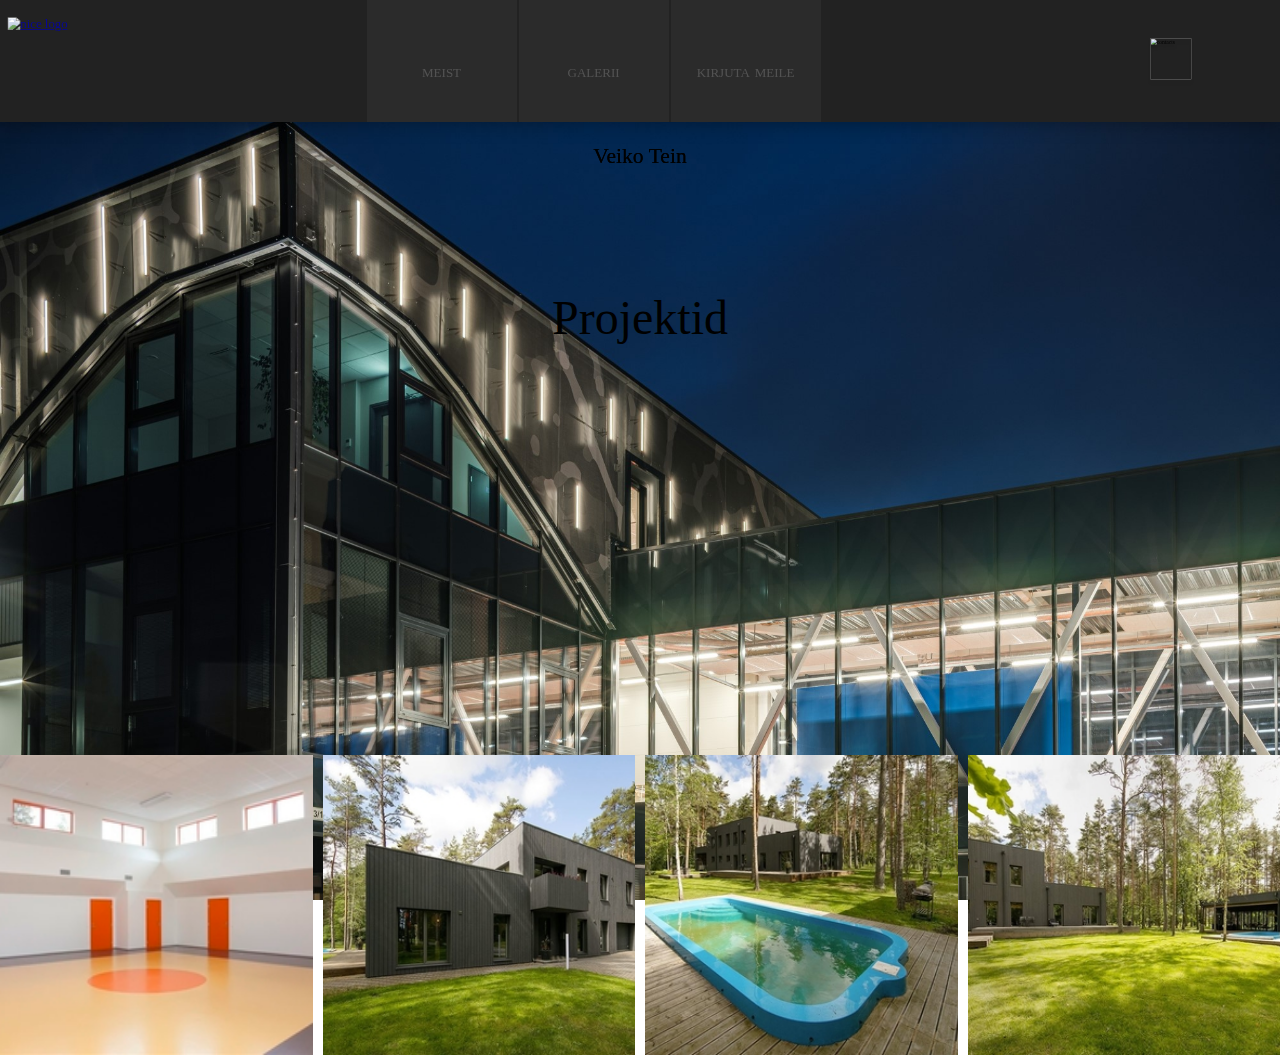
==== gale.html @ d969bd36 "VAHELEHED" ====
<!DOCTYPE html>
<html>

<ul class=navi>
    <div class=top-bar>

        <div class=top-bar-logo>
            <li><a href="MainPage.html"><img
                        src="https://upload.wikimedia.org/wikipedia/commons/b/be/Lineage_OS_Logo.png" alt="nice logo"
                        width="200" height="100"></a></li>
        </div>

        <div class=top-bar-navigation>
            <li><a href="#meist">meist</a></li>
            <li><a href="#index-gallery">galerii</a></li>
            <li><a href="kontakt.html">kirjuta meile</a></li>
        </div>

        <div class=phone>
            <img src="https://cdn2.iconfinder.com/data/icons/font-awesome/1792/phone-512.png" width="118" height="118"
                title="contacts">
        </div>
    </div>
</ul>

<body>

    <head>
        <meta charset="UTF-8">
        <title>COMPACT/Galerii</title>
    </head>

    <link rel="stylesheet" href="./style.css">

    
    <div id="index-gallery" class="back-pad">
    <p>Veiko Tein</p> 
    <h2>Projektid</h2>   
    <div class="gallery-img img1">
        <div><a href="#">Tallinna Ehituskool</a></div>
    </div>
    <div class="gallery-img img2">
        <div><a href="#">Mingi kool</a></div>
    </div>
    <div class="gallery-img img3">
        <div><a href="#">Maja 1</a></div>
    </div>
    <div class="gallery-img img4">
        <div><a href="#">Maja 2</a></div>
    </div>
    <div class="gallery-img img5">
        <div><a href="#">Võimla</a></div>
    </div>
    <div class="gallery-img img6">
        <div><a href="#">Maja 3</a></div>
    </div>
    <div class="gallery-img img7">
        <div><a href="#">Bassein</a></div>
    </div>
    <div class="gallery-img img8">
        <div><a href="#">Saunamaja</a></div>
    </div>
</div>
<script src="js/gallery.js"></script>
   
</body>

</html>
---- style.css ----
@font-face {
    font-family: "Open Sans";
    src: url(fonts/OpenSans-Light.ttf);
    font-weight: 100;
}
@font-face {
    font-family: "Open Sans";
    src: url(fonts/OpenSans-Regular.ttf);
    font-weight: 200;
}

html {
    scroll-behavior: smooth;
    scroll-padding-top: 160px;
}

ul.navi {
    list-style-type: none;
    margin: 0px;
    padding: 0px;
    background-color: rgb(34, 34, 34);
    filter: drop-shadow(0px 0px 10px #00000065);
    position: sticky;
    top: 0;
    z-index: 1;
}

.top-bar{
    display: flex;
    flex-direction: row;
    flex-flow: row;
    margin-right: 50px;
    justify-content: space-between;
}

div.top-bar-logo {
    transform: scale(0.8);
    padding-top: 8px;
    height: 100px;
    margin-bottom: -10px;
    filter: grayscale(0.4);
}

div.top-bar-logo:hover{
    filter: brightness(1.2);
}


div.top-bar-navigation {
    display: flex;
    flex-direction: row;
    flex-flow: row;
    align-self: flex-start;
}

div.top-bar-navigation li a {
    font-family: "Open Sans";
    font-variant: small-caps;
    font-size: 120%;
    font-weight: 200;
    text-align: center;
    display: inline-block;
    padding-top: 60px; padding-bottom: 40px;
    margin-left: 2px;
    margin-bottom: -5px;
    width: 150px;
    background-color: rgb(58, 58, 58);
    color: rgb(155, 155, 155);
    text-decoration: none;
    transition: 0.08s;
    opacity: 40%;
}

div.top-bar-navigation li a:hover {
    transform: scale(1.06);
    background-color: rgba(29, 29, 29, 0.377);
    color: rgb(224, 95, 48);
    opacity: 100%;
}

div.phone img {
    display: inline-block;
    margin-left: 2px;
    padding-left: -10px; padding-right: -10px;
    margin-bottom: -10px;
    transition: 0.1s;
    transform: scale(0.35);
    filter: drop-shadow(0px 10px 5px #0000002a);
}

div.phone img:hover {
    transform: scale(0.3);
    filter: none;
}

h1 {
    padding: 50px;
    text-align: center;
    font-family: "Open Sans";
    font-weight: 100;
    font-size: 300%;
}
h2 {
    padding: 50px;
    text-align: center;
    font-family: "Open Sans";
    font-weight: 100;
    font-size: 300%;
}

p {
    text-align: center;
    font-family: "Open Sans";
    font-weight: 100;
    font-size: 135%;
    filter: drop-shadow(0px 0px 0.5px #000000);
}

#tere {
    backdrop-filter: brightness(60%) grayscale(50%);
}

section.top-pad {
    padding-top: 100px; padding-bottom: 300px;
    padding-left: -10px; padding-right: -10px;
    background-color: rgba(192, 206, 218, 0.8);
}

section.back-pad {
    color: white;
    padding-top: 100px; padding-bottom: 300px;
    backdrop-filter: brightness(25%);
}

body {
    background-attachment: fixed;
    background-size: cover;
    background-image: url(media/img/spordihoone.jpg);
    background-repeat: repeat;
    margin: 0;
    padding: 0;
}
  
  /* Style inputs */
  input[type=text], select, textarea {
    width: 100%;
    padding: 12px;
    border: 1px solid #ccc;
    margin-top: 6px;
    margin-bottom: 16px;
    resize: vertical;
  }
  
  input[type=submit] {
    background-color: #4CAF50;
    color: white;
    padding: 12px 20px;
    border: none;
    cursor: pointer;
  }
  
  input[type=submit]:hover {
    background-color: #45a049;
  }
  
  /* Style the container/contact section */
  .mail-container {
    border-radius: 5px;
    background-color: #f2f2f2ef;
    padding: 10px;
  }
  
  /* Create two columns that float next to eachother */
  .column {
    float: left;
    width: 50%;
    margin-top: 6px;
    padding: 20px;
  }
  
  /* Clear floats after the columns */
  .row:after {
    content: "";
    display: table;
    clear: both;
  }
  
  /* Responsive layout - when the screen is less than 600px wide, make the two columns stack on top of each other instead of next to each other */
  @media screen and (max-width: 1000px) {
    .column, input[type=submit] {
      width: 100%;
      margin-top: 0;
    }
  }
#index-gallery{
    display: grid;
    grid-template-columns: 1fr 1fr 1fr 1fr;
    grid-template-rows: auto;
    grid-gap: 10px; 
    grid-template-areas: 
    "gallery-p gallery-p gallery-p gallery-p"
    "gallery-h2 gallery-h2 gallery-h2 gallery-h2"
    "img1 img2 img3 img4"
    "img5 img6 img7 img8";

}


#index-gallery .gallery-img {
    width: 100%;
    height: 300px;
    background-repeat: no-repeat;
    background-size: cover;
    background-position: center;
    cursor: pointer;

}
/*images */
#index-gallery p {
    grid-area: gallery-p;
}#index-gallery h2{
    grid-area: gallery-h2;
}

#index-gallery .img1 {
    grid-area: img1;
    background-image: url("/img/thumbs/img1.jpg"); 
}
#index-gallery .img2 {
    grid-area: img2;
    background-image: url("/img/thumbs/img2.jpg"); 
}
#index-gallery .img3 {
    grid-area: img3;
    background-image: url("/img/thumbs/img3.jpg"); 

}#index-gallery .img4 {
    grid-area: img4;
    background-image: url("/img/thumbs/img4.jpg"); 
}
#index-gallery .img5 {
    grid-area: img5;
    background-image: url("/img/thumbs/img5.jpg"); 
}
#index-gallery .img6 {
    grid-area: img6;
    background-image: url("/img/thumbs/img6.jpg"); 
}
#index-gallery .img7 {
    grid-area: img7;
    background-image: url("/img/thumbs/img7.jpg"); 
}
#index-gallery .img8 {
    grid-area: img8;
    background-image: url("/img/thumbs/img8.jpg"); 
} 

/*Gallery image titles */
.gallery-img div {
    width: 100%;
    height: 100%;
    background-color: #000000;
    opacity: 0;
    display: flex;
    justify-content: center;
    align-items: center;


}
.gallery-img a {
    font-family:Arial, Helvetica, sans-serif ;
    font-size: 18px;
    color: white;
    text-decoration: none;
    text-transform: uppercase;

}
.gallery-img div:hover {
    opacity: 0.7;
    transition: all ease-in-out 100ms;
    
}
/*Popup window image*/

.img-window  {
    width:100vw;
    height: 100vh;
    background-color:rgba(0, 0, 0, 0.7);
    position: fixed;
    top: 0;
    left: 0;
    cursor: pointer;
    display: flex;
    justify-content: center;
    align-items: center;
    z-index: 100;

}
.img-window img {
    max-width: 80vw;
    max-height: 80vwh
}
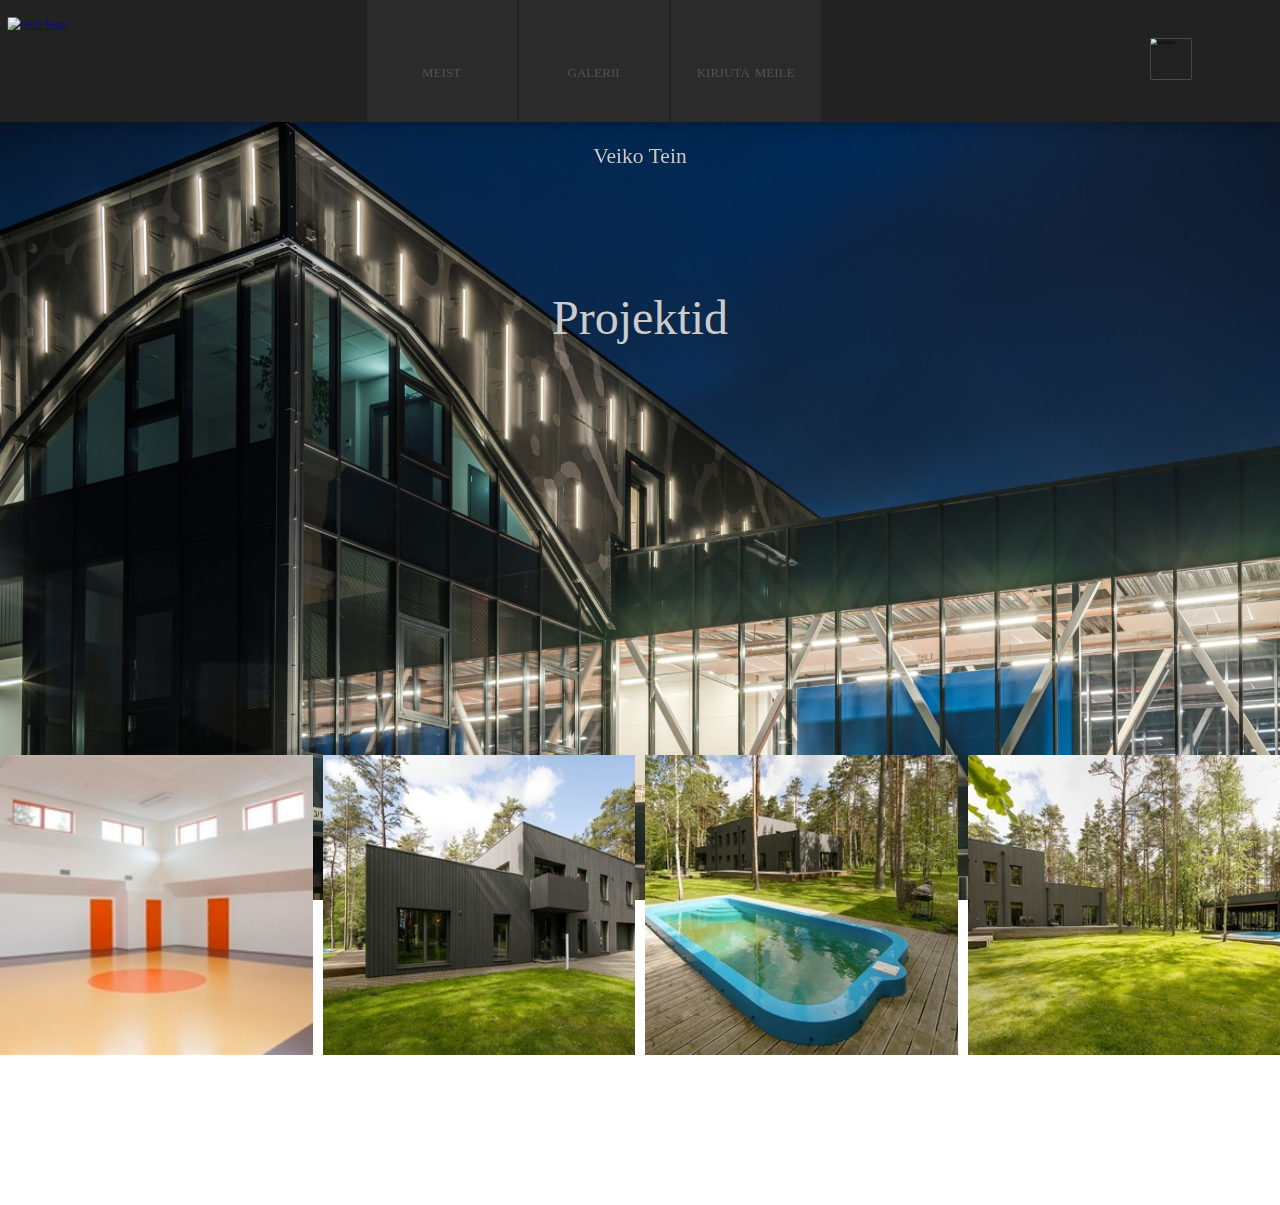
==== commit daddf687: "Vaheleheparandused" ====
--- a/gale.html
+++ b/gale.html
@@ -32,37 +32,37 @@
 
     <link rel="stylesheet" href="./style.css">
 
-    
+
     <div id="index-gallery" class="back-pad">
-    <p>Veiko Tein</p> 
-    <h2>Projektid</h2>   
-    <div class="gallery-img img1">
-        <div><a href="#">Tallinna Ehituskool</a></div>
+        <p>Veiko Tein</p>
+        <h2>Projektid</h2>
+        <div class="gallery-img img1">
+            <div><a href="#">Tallinna Ehituskool</a></div>
+        </div>
+        <div class="gallery-img img2">
+            <div><a href="#">Mingi kool</a></div>
+        </div>
+        <div class="gallery-img img3">
+            <div><a href="#">Maja 1</a></div>
+        </div>
+        <div class="gallery-img img4">
+            <div><a href="#">Maja 2</a></div>
+        </div>
+        <div class="gallery-img img5">
+            <div><a href="#">Võimla</a></div>
+        </div>
+        <div class="gallery-img img6">
+            <div><a href="#">Maja 3</a></div>
+        </div>
+        <div class="gallery-img img7">
+            <div><a href="#">Bassein</a></div>
+        </div>
+        <div class="gallery-img img8">
+            <div><a href="#">Saunamaja</a></div>
+        </div>
     </div>
-    <div class="gallery-img img2">
-        <div><a href="#">Mingi kool</a></div>
-    </div>
-    <div class="gallery-img img3">
-        <div><a href="#">Maja 1</a></div>
-    </div>
-    <div class="gallery-img img4">
-        <div><a href="#">Maja 2</a></div>
-    </div>
-    <div class="gallery-img img5">
-        <div><a href="#">Võimla</a></div>
-    </div>
-    <div class="gallery-img img6">
-        <div><a href="#">Maja 3</a></div>
-    </div>
-    <div class="gallery-img img7">
-        <div><a href="#">Bassein</a></div>
-    </div>
-    <div class="gallery-img img8">
-        <div><a href="#">Saunamaja</a></div>
-    </div>
-</div>
-<script src="js/gallery.js"></script>
-   
+    <script src="js/gallery.js"></script>
+
 </body>
 
 </html>--- a/style.css
+++ b/style.css
@@ -109,6 +109,7 @@
     font-size: 300%;
 }
 
+
 p {
     text-align: center;
     font-family: "Open Sans";
@@ -164,14 +165,15 @@
     background-color: #45a049;
   }
   
-  /* Style the container/contact section */
+  /* kontakti style osa */
   .mail-container {
     border-radius: 5px;
     background-color: #f2f2f2ef;
     padding: 10px;
-  }
-  
-  /* Create two columns that float next to eachother */
+    padding-bottom: 100px;
+  }
+  
+  /* kaks rida mis hõljuvad teineteise kõrval */
   .column {
     float: left;
     width: 50%;
@@ -203,6 +205,8 @@
     "gallery-h2 gallery-h2 gallery-h2 gallery-h2"
     "img1 img2 img3 img4"
     "img5 img6 img7 img8";
+    padding-bottom: 150px;
+    color: #ccc;
 
 }
 
@@ -225,35 +229,35 @@
 
 #index-gallery .img1 {
     grid-area: img1;
-    background-image: url("/img/thumbs/img1.jpg"); 
+    background-image: url("media/img/thumbs/img1.jpg"); 
 }
 #index-gallery .img2 {
     grid-area: img2;
-    background-image: url("/img/thumbs/img2.jpg"); 
+    background-image: url("media/img/thumbs/img2.jpg"); 
 }
 #index-gallery .img3 {
     grid-area: img3;
-    background-image: url("/img/thumbs/img3.jpg"); 
+    background-image: url("media/img/thumbs/img3.jpg"); 
 
 }#index-gallery .img4 {
     grid-area: img4;
-    background-image: url("/img/thumbs/img4.jpg"); 
+    background-image: url("media/img/thumbs/img4.jpg"); 
 }
 #index-gallery .img5 {
     grid-area: img5;
-    background-image: url("/img/thumbs/img5.jpg"); 
+    background-image: url("media/img/thumbs/img5.jpg"); 
 }
 #index-gallery .img6 {
     grid-area: img6;
-    background-image: url("/img/thumbs/img6.jpg"); 
+    background-image: url("media/img/thumbs/img6.jpg"); 
 }
 #index-gallery .img7 {
     grid-area: img7;
-    background-image: url("/img/thumbs/img7.jpg"); 
+    background-image: url("media/img/thumbs/img7.jpg"); 
 }
 #index-gallery .img8 {
     grid-area: img8;
-    background-image: url("/img/thumbs/img8.jpg"); 
+    background-image: url("media/img/thumbs/img8.jpg"); 
 } 
 
 /*Gallery image titles */
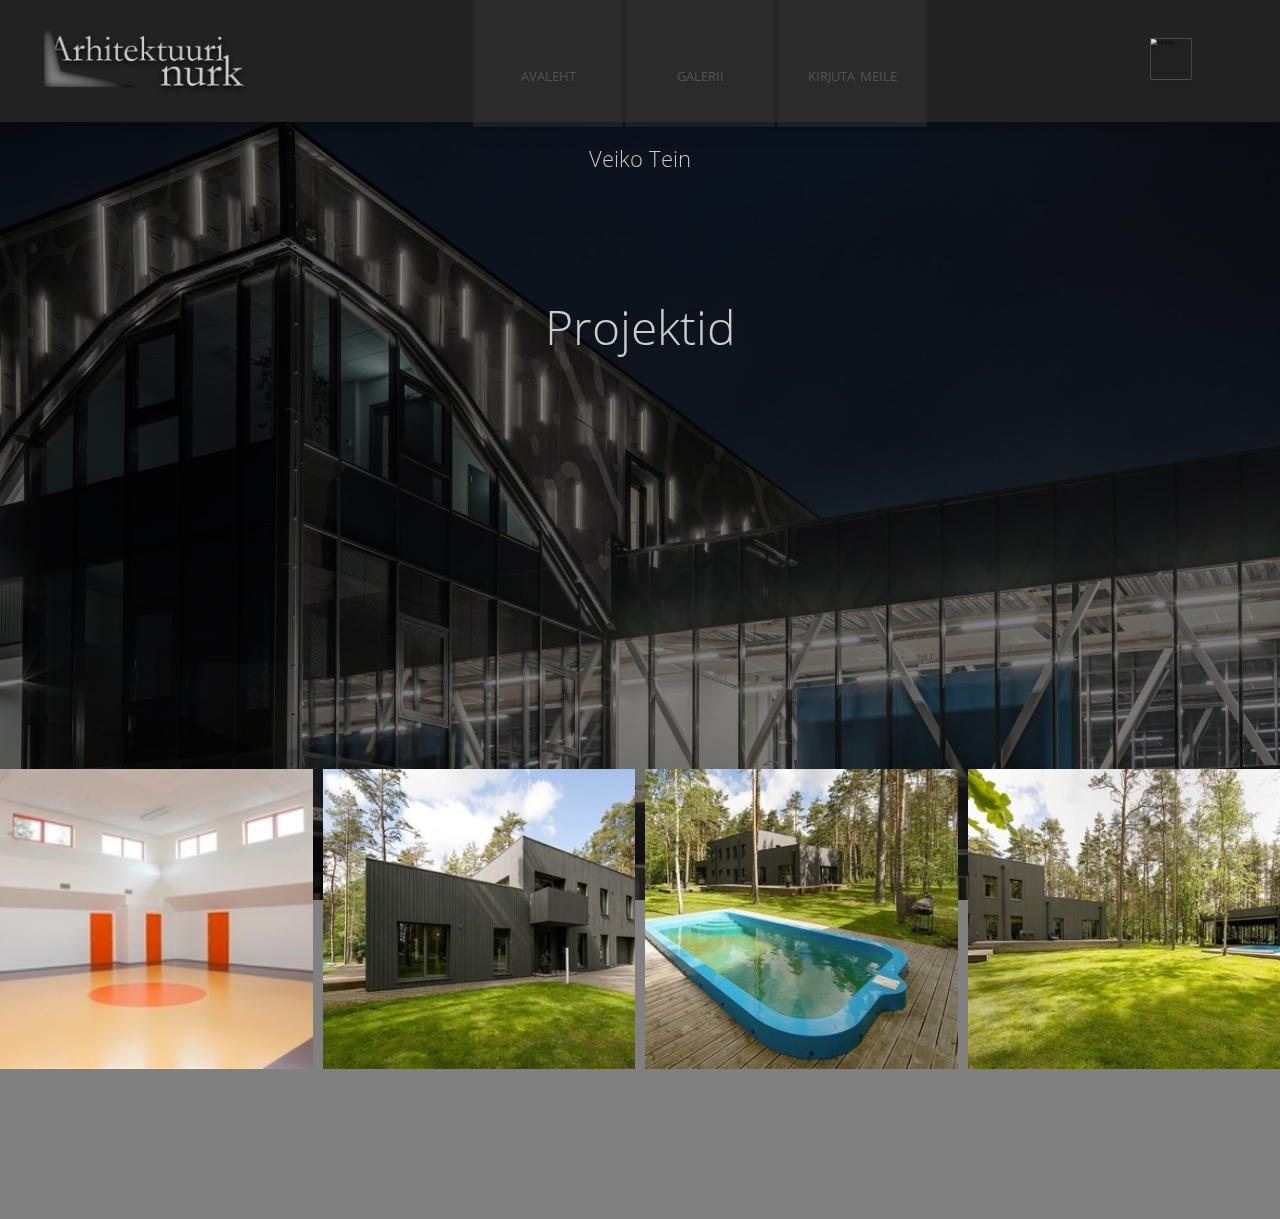
==== commit 77c8ebe6: "vahelehed ja taustad paika" ====
--- a/gale.html
+++ b/gale.html
@@ -1,29 +1,29 @@
 <!DOCTYPE html>
 <html>
 
-<ul class=navi>
-    <div class=top-bar>
+<ul class="navi">
+    <div class="top-bar">
 
-        <div class=top-bar-logo>
+        <div class="top-bar-logo">
             <li><a href="MainPage.html"><img
-                        src="https://upload.wikimedia.org/wikipedia/commons/b/be/Lineage_OS_Logo.png" alt="nice logo"
-                        width="200" height="100"></a></li>
+                        src="media/img/logo.png" alt="nice logo"
+                        width="288" height="106.2"></a></li>
         </div>
 
-        <div class=top-bar-navigation>
-            <li><a href="#meist">meist</a></li>
+        <div class="top-bar-navigation">
+            <li><a href="MainPage.html">avaleht</a></li>
             <li><a href="#index-gallery">galerii</a></li>
             <li><a href="kontakt.html">kirjuta meile</a></li>
         </div>
 
-        <div class=phone>
+        <div class="phone">
             <img src="https://cdn2.iconfinder.com/data/icons/font-awesome/1792/phone-512.png" width="118" height="118"
                 title="contacts">
         </div>
     </div>
 </ul>
 
-<body>
+<body class="gale">
 
     <head>
         <meta charset="UTF-8">
@@ -33,7 +33,7 @@
     <link rel="stylesheet" href="./style.css">
 
 
-    <div id="index-gallery" class="back-pad">
+    <div id="index-gallery">
         <p>Veiko Tein</p>
         <h2>Projektid</h2>
         <div class="gallery-img img1">
--- a/style.css
+++ b/style.css
@@ -118,29 +118,32 @@
     filter: drop-shadow(0px 0px 0.5px #000000);
 }
 
-#tere {
-    backdrop-filter: brightness(60%) grayscale(50%);
-}
-
 section.top-pad {
+    transform: scale(0.95);
     padding-top: 100px; padding-bottom: 300px;
     padding-left: -10px; padding-right: -10px;
-    background-color: rgba(192, 206, 218, 0.8);
+    background-color: rgba(149, 158, 167, 0.8);
 }
 
 section.back-pad {
     color: white;
     padding-top: 100px; padding-bottom: 300px;
-    backdrop-filter: brightness(25%);
 }
 
 body {
     background-attachment: fixed;
     background-size: cover;
-    background-image: url(media/img/spordihoone.jpg);
     background-repeat: repeat;
     margin: 0;
     padding: 0;
+    backdrop-filter: brightness(50%) grayscale(50%);
+    background-image: url(media/img/spordihoone.jpg);
+}
+
+body.kontakt {
+    background-position: center;
+    backdrop-filter: brightness(50%);
+    background-image: url(media/img/contactback.JPG);
 }
   
   /* Style inputs */
@@ -167,8 +170,9 @@
   
   /* kontakti style osa */
   .mail-container {
+    transform: scale(0.95);
     border-radius: 5px;
-    background-color: #f2f2f2ef;
+    background-color: #f2f2f2cb;
     padding: 10px;
     padding-bottom: 100px;
   }
@@ -195,7 +199,7 @@
       margin-top: 0;
     }
   }
-#index-gallery{
+#index-gallery {
     display: grid;
     grid-template-columns: 1fr 1fr 1fr 1fr;
     grid-template-rows: auto;
@@ -207,7 +211,6 @@
     "img5 img6 img7 img8";
     padding-bottom: 150px;
     color: #ccc;
-
 }
 
 
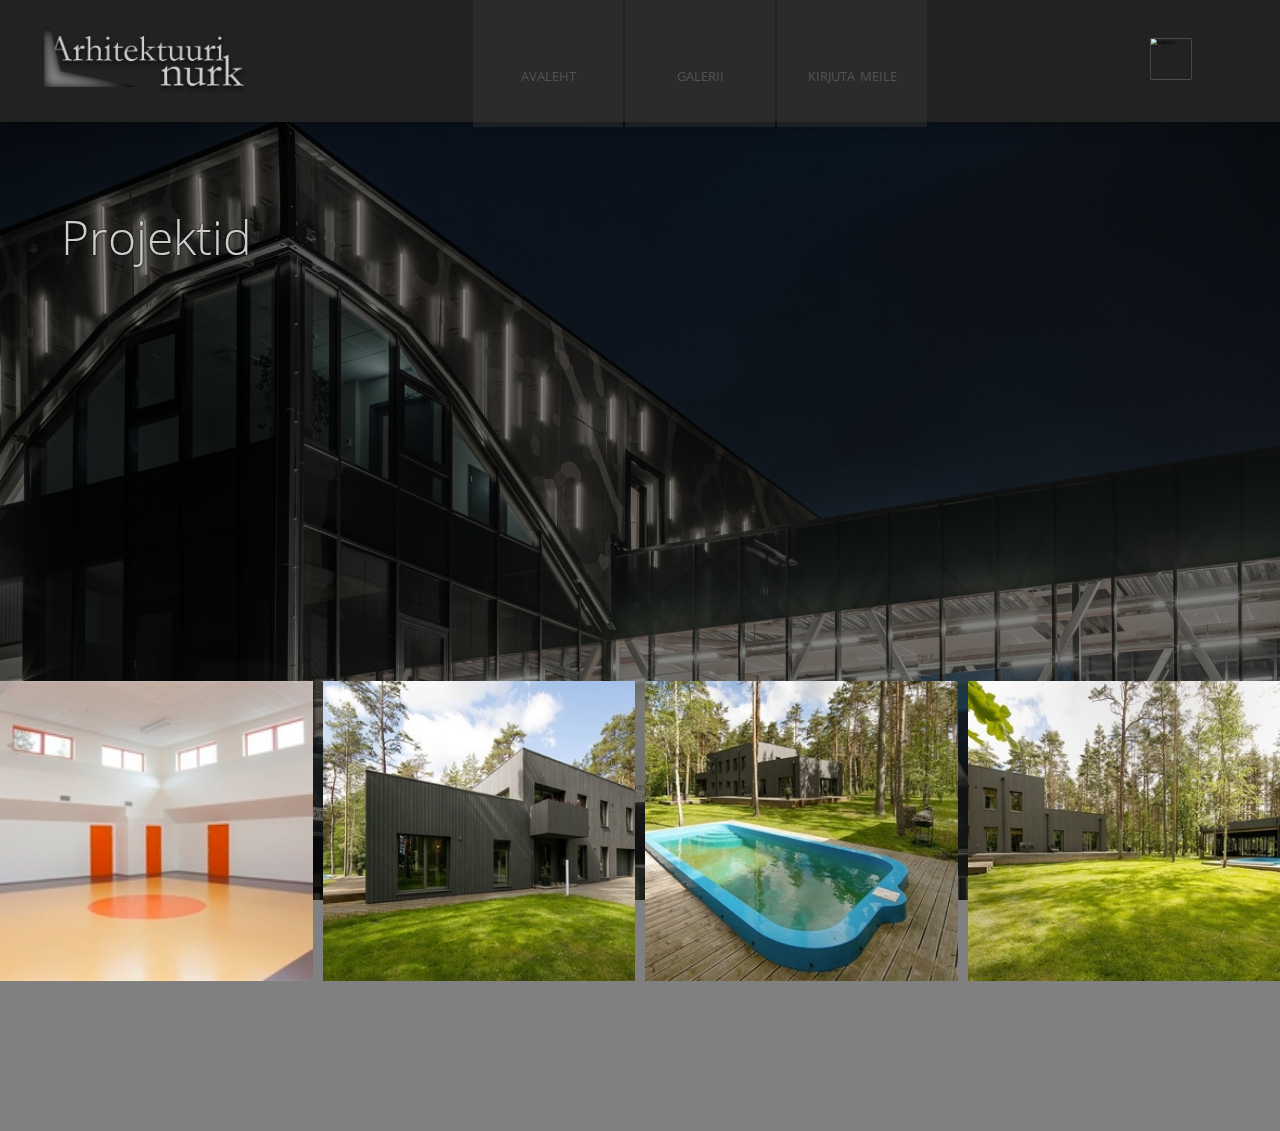
==== commit 36ec6446: "final ultra max" ====
--- a/gale.html
+++ b/gale.html
@@ -1,41 +1,39 @@
 <!DOCTYPE html>
-<html>
+<html lang="en">
 
-<ul class="navi">
-    <div class="top-bar">
+<head>
+    <meta charset="UTF-8">
+    <title>COMPACT/Galerii</title>
+    <meta name="viewport" content="width=device-width, initial-scale=1.0">
+</head>
 
-        <div class="top-bar-logo">
-            <li><a href="MainPage.html"><img
-                        src="media/img/logo.png" alt="nice logo"
-                        width="288" height="106.2"></a></li>
-        </div>
+<body>
 
-        <div class="top-bar-navigation">
-            <li><a href="MainPage.html">avaleht</a></li>
-            <li><a href="#index-gallery">galerii</a></li>
-            <li><a href="kontakt.html">kirjuta meile</a></li>
-        </div>
+    <div class="navi">
+        <div class="top-bar">
 
-        <div class="phone">
-            <img src="https://cdn2.iconfinder.com/data/icons/font-awesome/1792/phone-512.png" width="118" height="118"
-                title="contacts">
+            <div class="top-bar-logo">
+                <div><a href="MainPage.html"><img src="../media/img/logo.png" alt="nice logo" width="288" height="106"></a>
+                </div>
+            </div>
+
+            <section class="top-bar-navigation">
+                <div><a href="MainPage.html">avaleht</a></div>
+                <div><a href="gale.html">galerii</a></div>
+                <div><a href="kontakt.html">kirjuta meile</a></div>
+            </section>
+
+            <div class="phone">
+                <img src="https://cdn2.iconfinder.com/data/icons/font-awesome/1792/phone-512.png" width="118" height="118"
+                    title="contacts">
+            </div>
         </div>
     </div>
-</ul>
 
-<body class="gale">
-
-    <head>
-        <meta charset="UTF-8">
-        <title>COMPACT/Galerii</title>
-    </head>
-
-    <link rel="stylesheet" href="./style.css">
-
-
-    <div id="index-gallery">
-        <p>Veiko Tein</p>
-        <h2>Projektid</h2>
+    <link rel="stylesheet" href="css/style.css">
+    <link rel="stylesheet" href="css/galerii.css">
+    <section id="index-gallery">
+        <h1>Projektid</h1>
         <div class="gallery-img img1">
             <div><a href="#">Tallinna Ehituskool</a></div>
         </div>
@@ -60,7 +58,7 @@
         <div class="gallery-img img8">
             <div><a href="#">Saunamaja</a></div>
         </div>
-    </div>
+    </section>
     <script src="js/gallery.js"></script>
 
 </body>
--- a/css/style.css
+++ b/css/style.css
@@ -0,0 +1,136 @@
+
+@font-face {
+    font-family: "Open Sans";
+    src: url(fonts/OpenSans-Light.ttf);
+    font-weight: 100;
+}
+@font-face {
+    font-family: "Open Sans";
+    src: url(fonts/OpenSans-Regular.ttf);
+    font-weight: 200;
+}
+
+html {
+    scroll-behavior: smooth;
+    scroll-padding-top: 160px;
+}
+
+div.navi {
+    list-style-type: none;
+    margin: 0px;
+    padding: 0px;
+    background-color: rgb(34, 34, 34);
+    filter: drop-shadow(0px 0px 10px #00000065);
+    position: sticky;
+    top: 0;
+    z-index: 1;
+}
+
+.top-bar{
+    display: flex;
+    flex-direction: row;
+    flex-flow: row;
+    margin-right: 50px;
+    justify-content: space-between;
+}
+
+div.top-bar-logo {
+    transform: scale(0.8);
+    padding-top: 8px;
+    height: 100px;
+    margin-bottom: -10px;
+    filter: grayscale(0.4);
+}
+
+div.top-bar-logo:hover{
+    filter: brightness(1.2);
+}
+
+
+section.top-bar-navigation {
+    display: flex;
+    flex-direction: row;
+    flex-flow: row;
+    align-self: flex-start;
+}
+
+section.top-bar-navigation div a {
+    font-family: "Open Sans";
+    font-variant: small-caps;
+    font-size: 120%;
+    font-weight: 200;
+    text-align: center;
+    display: inline-block;
+    padding-top: 60px; padding-bottom: 40px;
+    margin-left: 2px;
+    margin-bottom: -5px;
+    width: 150px;
+    background-color: rgb(58, 58, 58);
+    color: rgb(155, 155, 155);
+    text-decoration: none;
+    transition: 0.08s;
+    opacity: 40%;
+}
+
+section.top-bar-navigation div a:hover {
+    transform: scale(1.06);
+    background-color: rgba(29, 29, 29, 0.377);
+    color: rgb(224, 95, 48);
+    opacity: 100%;
+}
+
+div.phone img {
+    display: inline-block;
+    margin-left: 2px;
+    padding-left: -10px; padding-right: -10px;
+    margin-bottom: -10px;
+    transition: 0.1s;
+    transform: scale(0.35);
+    filter: drop-shadow(0px 10px 5px #0000002a);
+}
+
+div.phone img:hover {
+    transform: scale(0.3);
+    filter: none;
+}
+
+h1 {
+    padding: 50px;
+    text-align: center;
+    font-family: "Open Sans";
+    font-weight: 100;
+    font-size: 300%;
+    filter: drop-shadow(0px 0px 1px #000000);
+}
+
+p {
+    text-align: center;
+    font-family: "Open Sans";
+    font-weight: 100;
+    font-size: 135%;
+    filter: drop-shadow(0px 0px 0.5px #000000);
+}
+
+section.top-pad {
+    transform: scale(0.95);
+    padding-top: 100px; padding-bottom: 300px;
+    padding-left: -10px; padding-right: -10px;
+    background-color: rgba(149, 158, 167, 0.8);
+}
+
+section.back-pad {
+    color: white;
+    padding-top: 100px; padding-bottom: 300px;
+}
+
+body {
+    background-attachment: fixed;
+    background-size: cover;
+    background-repeat: repeat;
+    margin: 0;
+    padding: 0;
+    backdrop-filter: brightness(50%) grayscale(50%);
+    background-image: url(../media/img/spordihoone.jpg);
+}
+
+
--- a/css/galerii.css
+++ b/css/galerii.css
@@ -0,0 +1,109 @@
+#index-gallery {
+    display: grid;
+    grid-template-columns: 1fr 1fr 1fr 1fr;
+    grid-template-rows: auto;
+    grid-gap: 10px; 
+    grid-template-areas: 
+    "gallery-p gallery-p gallery-p gallery-p"
+    "gallery-h2 gallery-h2 gallery-h2 gallery-h2"
+    "img1 img2 img3 img4"
+    "img5 img6 img7 img8";
+    padding-bottom: 150px;
+    color: #ccc;
+}
+
+
+#index-gallery .gallery-img {
+    width: 100%;
+    height: 300px;
+    background-repeat: no-repeat;
+    background-size: cover;
+    background-position: center;
+    cursor: pointer;
+
+}
+/*images */
+#index-gallery p {
+    grid-area: gallery-p;
+}#index-gallery h2{
+    grid-area: gallery-h2;
+}
+
+#index-gallery .img1 {
+    grid-area: img1;
+    background-image: url("../media/img/thumbs/img1.jpg"); 
+}
+#index-gallery .img2 {
+    grid-area: img2;
+    background-image: url("../media/img/thumbs/img2.jpg"); 
+}
+#index-gallery .img3 {
+    grid-area: img3;
+    background-image: url("../media/img/thumbs/img3.jpg"); 
+
+}#index-gallery .img4 {
+    grid-area: img4;
+    background-image: url("../media/img/thumbs/img4.jpg"); 
+}
+#index-gallery .img5 {
+    grid-area: img5;
+    background-image: url("../media/img/thumbs/img5.jpg"); 
+}
+#index-gallery .img6 {
+    grid-area: img6;
+    background-image: url("../media/img/thumbs/img6.jpg"); 
+}
+#index-gallery .img7 {
+    grid-area: img7;
+    background-image: url("../media/img/thumbs/img7.jpg"); 
+}
+#index-gallery .img8 {
+    grid-area: img8;
+    background-image: url("../media/img/thumbs/img8.jpg"); 
+} 
+
+/*Gallery image titles */
+.gallery-img div {
+    width: 100%;
+    height: 100%;
+    background-color: #000000;
+    opacity: 0;
+    display: flex;
+    justify-content: center;
+    align-items: center;
+
+
+}
+.gallery-img a {
+    font-family:Arial, Helvetica, sans-serif ;
+    font-size: 18px;
+    color: white;
+    text-decoration: none;
+    text-transform: uppercase;
+
+}
+.gallery-img div:hover {
+    opacity: 0.7;
+    transition: all ease-in-out 100ms;
+    
+}
+/*Popup window image*/
+
+.img-window  {
+    width:100vw;
+    height: 123vh;
+    background-color:rgba(0, 0, 0, 0.7);
+    position: fixed;
+    top: 0;
+    left: 0;
+    cursor: pointer;
+    display: flex;
+    justify-content: center;
+    align-items: center;
+    z-index: 100;
+
+}
+.img-window img {
+    max-width: 80vw;
+    max-height: 80vh
+}